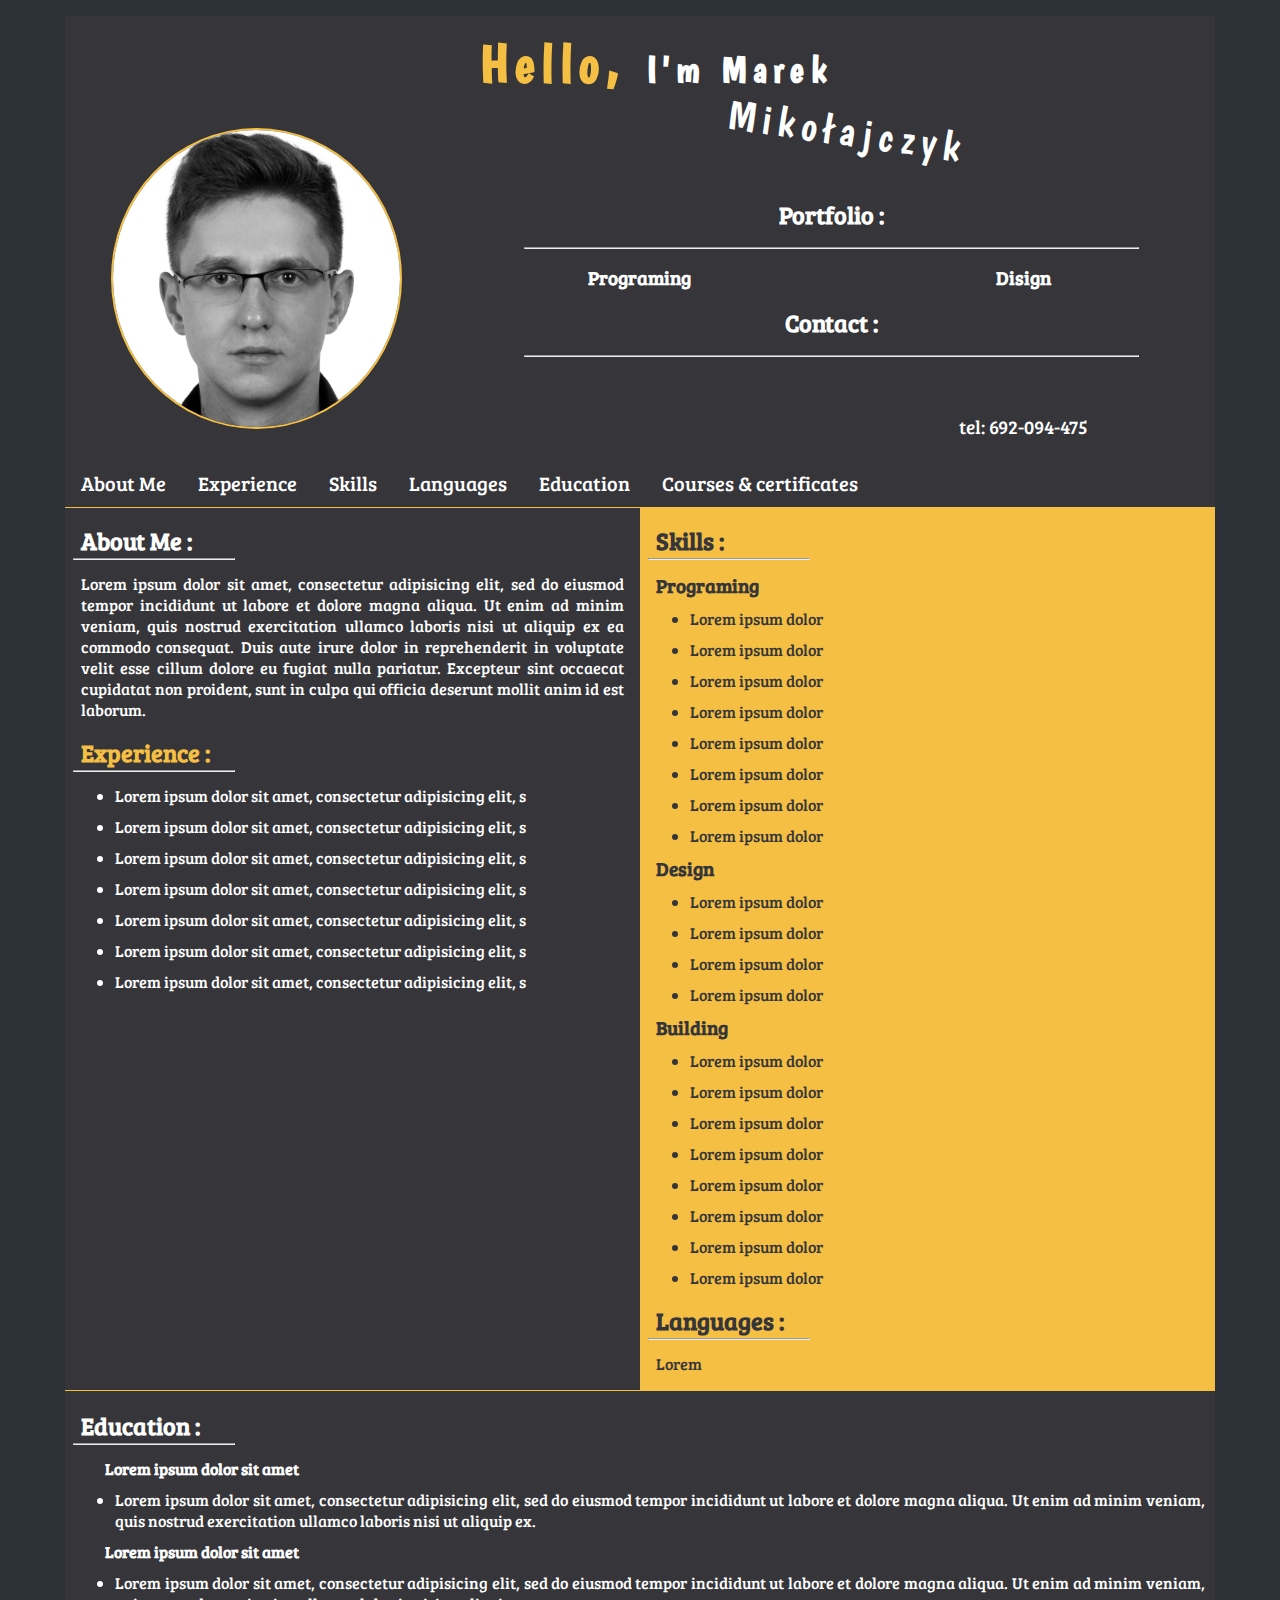
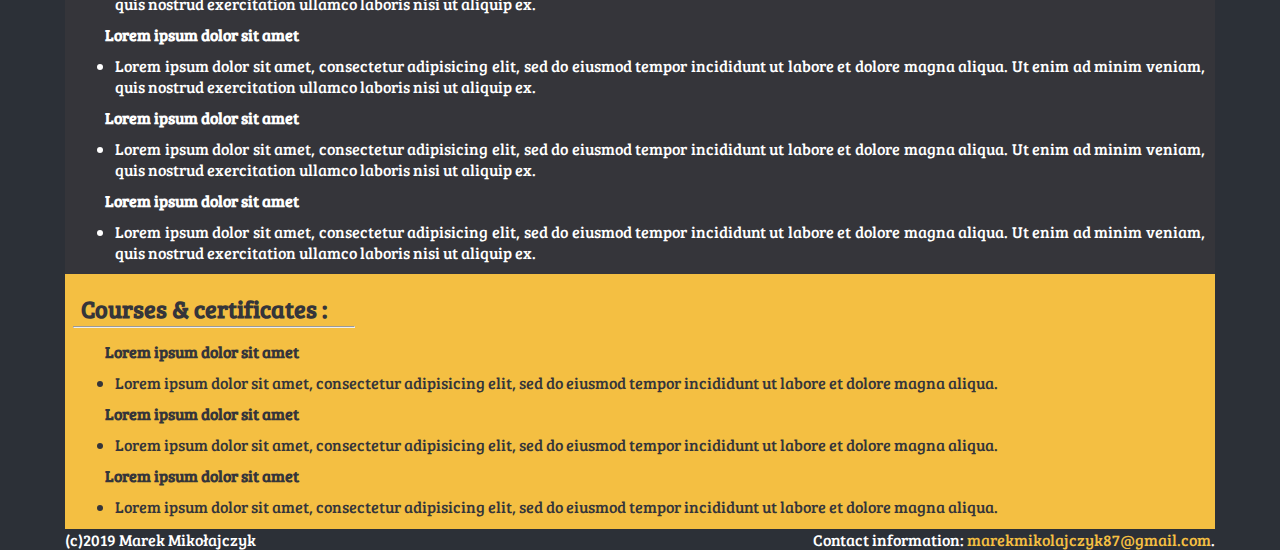
==== index.html @ c8427c33 "wersja full screen" ====
<!DOCTYPE html>
<html lang="en">

<head>
  <meta charset="utf-8">
  <meta name="viewport" content="width=device-width, initial-scale=1.0">
  <meta http-equiv="X-UA-Compatible" content="ie=edge">
  <link rel="stylesheet" href="style.css">
  <link rel="stylesheet" href="https://use.fontawesome.com/releases/v5.7.0/css/all.css" integrity="sha384-lZN37f5QGtY3VHgisS14W3ExzMWZxybE1SJSEsQp9S+oqd12jhcu+A56Ebc1zFSJ" crossorigin="anonymous">
  <link href="https://fonts.googleapis.com/css?family=Boogaloo" rel="stylesheet">
  <title>Curriculum vitae Marek Mikołajcyk</title>
</head>



<body>
  <!-- Showecase -->
  <div id="Showecase">
    <header>
      <div>
        <h1>Hello, <span>I'm Marek</span></h1>
      </div>
      <div class="header-box">
        <div class="box1 wr">
          <img src="img/mar.jpg" alt="Marek Mikołajczyk">
        </div>
        <div class="box2 wr">
          <span>Mikołajczyk</span>
        </div>
        <div class="box3 wr al">
          <!-- inside grid box3 -->
          <div>
            <h2>Portfolio :</h2>
            <hr>
          </div>

          <div class="inside-grid">
            <div class="b1">
              <h3>Programing</h3>
              <div class="icons">
                <a href="https://github.com/wolfkitten" target="_blank"><i class="fab fa-github-square"></i></a>
              </div>
            </div>
            <div class="b2">
              <h3>Disign</h3>
              <a href="#"><i class="fas fa-object-group"></i></a>
            </div>
          </div>

          <div>
            <h2>Contact :</h2>
            <hr>
          </div>

          <div class="inside-grid">
            <div class="b1">
              <div class="icons">
                <a href="mailto:marekmikolajczyk87@gmail.com"><i class="fab fa-google-plus-square"></i></a>
              </div>
            </div>
            <div class="b2">
              <p>tel: 692-094-475</p>
            </div>
          </div>



        </div>
      </div>
    </header>
  </div>

  <!-- nav -->
  <div id="nav">
    <div class="nav-box">

      <ul>
        <li><a href="#About Me">About Me</a>
        <li><a href="#Experience">Experience</a>
        <li><a href="#Skills">Skills</a>
        <li><a href="#Languages">Languages</a>
        <li><a href="#Education">Education</a>
        <li><a href="#Courses & certificates">Courses & certificates</a>
      </ul>

    </div>
  </div>

<!-- main -->
<main>
  <!-- section-a -->
  <section id="section-a" class="grid">
    <!-- section-a-container-left -->
    <div class="container-left wr">
      <div class="cicle-btw"></div>
      <h2 id="About Me">About Me :</h2>
      <hr>
      <p>Lorem ipsum dolor sit amet, consectetur adipisicing elit, sed do eiusmod tempor incididunt ut labore et dolore magna aliqua. Ut enim ad minim veniam, quis nostrud exercitation ullamco laboris nisi ut aliquip ex ea commodo consequat. Duis aute irure dolor in reprehenderit in voluptate velit esse cillum dolore eu fugiat nulla pariatur. Excepteur sint occaecat cupidatat non proident, sunt in culpa qui officia deserunt mollit anim id est laborum.</p>

      <div class="cicle-btw"></div>
      <h2 id="Experience">Experience :</h2>
      <hr>

      <ul>
        <li>Lorem ipsum dolor sit amet, consectetur adipisicing elit, s</li>
        <li>Lorem ipsum dolor sit amet, consectetur adipisicing elit, s</li>
        <li>Lorem ipsum dolor sit amet, consectetur adipisicing elit, s</li>
        <li>Lorem ipsum dolor sit amet, consectetur adipisicing elit, s</li>
        <li>Lorem ipsum dolor sit amet, consectetur adipisicing elit, s</li>
        <li>Lorem ipsum dolor sit amet, consectetur adipisicing elit, s</li>
        <li>Lorem ipsum dolor sit amet, consectetur adipisicing elit, s</li>
      </ul>
    </div>

      <!-- section-a-container-right -->
    <div class="container-right wr">
      <div class="cicle-btw"></div>
      <h2 id="Skills">Skills :</h2>
      <hr>
      <h3>Programing</h3>
      <ul>
        <li>Lorem ipsum dolor</li>
        <li>Lorem ipsum dolor</li>
        <li>Lorem ipsum dolor</li>
        <li>Lorem ipsum dolor</li>
        <li>Lorem ipsum dolor</li>
        <li>Lorem ipsum dolor</li>
        <li>Lorem ipsum dolor</li>
        <li>Lorem ipsum dolor</li>
      </ul>
      <h3>Design</h3>
      <ul>
        <li>Lorem ipsum dolor</li>
        <li>Lorem ipsum dolor</li>
        <li>Lorem ipsum dolor</li>
        <li>Lorem ipsum dolor</li>
      </ul>
      <h3>Building</h3>
      <ul>
        <li>Lorem ipsum dolor</li>
        <li>Lorem ipsum dolor</li>
        <li>Lorem ipsum dolor</li>
        <li>Lorem ipsum dolor</li>
        <li>Lorem ipsum dolor</li>
        <li>Lorem ipsum dolor</li>
        <li>Lorem ipsum dolor</li>
        <li>Lorem ipsum dolor</li>
      </ul>

      <div class="cicle-btw"></div>
      <h2 id="Languages">Languages :</h2>
      <hr>
      <div class="progres-cicle"></div>
      <p>Lorem </p>
    </div>
  </section>

<!-- section-b -->
  <section id="section-b">
    <div class="container-bottom wr">
      <h2 id="Education">Education :</h2>
      <hr>
      <ul>
        <h4>Lorem ipsum dolor sit amet</h4>
        <li>Lorem ipsum dolor sit amet, consectetur adipisicing elit, sed do eiusmod tempor incididunt ut labore et dolore magna aliqua. Ut enim ad minim veniam, quis nostrud exercitation ullamco laboris nisi ut aliquip ex.</li>
        <h4>Lorem ipsum dolor sit amet</h4>
        <li>Lorem ipsum dolor sit amet, consectetur adipisicing elit, sed do eiusmod tempor incididunt ut labore et dolore magna aliqua. Ut enim ad minim veniam, quis nostrud exercitation ullamco laboris nisi ut aliquip ex.</li>
        <h4>Lorem ipsum dolor sit amet</h4>
        <li>Lorem ipsum dolor sit amet, consectetur adipisicing elit, sed do eiusmod tempor incididunt ut labore et dolore magna aliqua. Ut enim ad minim veniam, quis nostrud exercitation ullamco laboris nisi ut aliquip ex.</li>
        <h4>Lorem ipsum dolor sit amet</h4>
        <li>Lorem ipsum dolor sit amet, consectetur adipisicing elit, sed do eiusmod tempor incididunt ut labore et dolore magna aliqua. Ut enim ad minim veniam, quis nostrud exercitation ullamco laboris nisi ut aliquip ex.</li>
        <h4>Lorem ipsum dolor sit amet</h4>
        <li>Lorem ipsum dolor sit amet, consectetur adipisicing elit, sed do eiusmod tempor incididunt ut labore et dolore magna aliqua. Ut enim ad minim veniam, quis nostrud exercitation ullamco laboris nisi ut aliquip ex.</li>
      </ul>
    </div>
  </section>

  <!-- section-c -->
  <section id="section-c">
    <div class="container-bottom wr">
      <h2 id="Courses & certificates">Courses & certificates :</h2>
      <hr>
      <ul>
        <h4>Lorem ipsum dolor sit amet</h4>
        <li>Lorem ipsum dolor sit amet, consectetur adipisicing elit, sed do eiusmod tempor incididunt ut labore et dolore magna aliqua.</li>
        <h4>Lorem ipsum dolor sit amet</h4>
        <li>Lorem ipsum dolor sit amet, consectetur adipisicing elit, sed do eiusmod tempor incididunt ut labore et dolore magna aliqua.</li>
        <h4>Lorem ipsum dolor sit amet</h4>
        <li>Lorem ipsum dolor sit amet, consectetur adipisicing elit, sed do eiusmod tempor incididunt ut labore et dolore magna aliqua.</li>
    </ul>
    </div>
  </section>
</main>

<!-- footer -->
<footer id="footer">
  <div class="wr">
    <p>(c)2019 Marek Mikołajczyk</p>
    <p>Contact information: <a href="mailto:marekmikolajczyk87@gmail.com">marekmikolajczyk87@gmail.com</a>.</p>
  </div>
</footer>
</body>


</html>
---- style.css ----
@import url('https://fonts.googleapis.com/css?family=Bree+Serif');
/* structural code */

body{
  background: #2c3037;
  font-family: 'Bree Serif', serif,'Lato', sans-serif;
  margin: auto;
  color: #fff;
  text-align: justify;
  max-width: 1150px;
}

/* image */
img{

  display: block;
  width: 75%;
  height: auto;
  border: 2px solid #f4bf42;
  border-radius: 50%;
  margin: 30px auto;
}

/* text opction */
h1{
  font-family: 'Boogaloo',Arial, Helvetica,sans-serif;
  letter-spacing: 0.4rem;
  color: #f4bf42;
  padding: 1rem;
  font-size: 3.3rem;
  margin-bottom: -0.8rem;
  margin-top: 1rem;
  width: 100%;
  text-align: center;
}

h2{
  margin: 1rem;
}

h3{
  margin: 0 1rem;
}

h4{
  margin: 0;
}

p{
  margin: 1rem;
}

ul{
  margin: 0;
}

li{
  margin: 10px;
}

span{
  color: #fff;
  font-size: 2.3rem;
}

.box2 span{
  font-family: 'Boogaloo',Arial, Helvetica,sans-serif;
  letter-spacing: 0.4rem;
  font-size: 2.6rem;
}

hr{
  width: 17.5rem;
  margin-top: -15px;
  float: left;
  margin-left: 0.5rem;
  color: #f4bf42;
}

.al{
  text-align: center;
}

#Experience{
  color: #f4bf42;
}

.wr{3
  padding: 0 1rem;
}
/* icons  gmail github disign*/
.fab{
  color: #fff;
  font-size: 5rem;
  margin: 1rem 0 ;
  text-decoration: none;
}

.fab:hover{
  color: #f4bf42;
}

.fas{
  color: #fff;
  font-size: 5rem;
  margin: 1rem 0 ;
  text-decoration: none;
}

.fas:hover{
  color: #f4bf42;
}


/* Showecase */
#Showecase{
  width: 100%;
  background: #35353A;
}

/* header grid box */
.header-box{
  display: grid;
  grid-template-columns: 1fr 2fr;
}

.box1{
  grid-column: 1;
  grid-row: 1/4;
  margin left: auto;
  margin-right: auto;

}

.box2{
  grid-column: 2;
  grid-row: 1;
  text-align: center;
  padding-top: 0.6rem;
  position: relative;
  height: 3rem;
  margin-bottom: 1.5rem;
}

/* name positon-rolate */
.box2 span{
  position: absolute;
  transform: rotate(8deg);
  transform-origin: 5rem -45rem;
}

.box3{

  grid-column: 2;
  grid-row: 2/4;
}

.inside-grid{
  display: grid;
  grid-template-columns: repeat(2,1fr);
}

.b1{
  grid-column: 1;
}

.b2{
  grid-column: 2;
}

.b2 p{
  font-size: 1.2rem;
  margin-top: 2.5rem;
}

.b2 a{
  text-decoration: none;
  color: #fff;
  font-size: 1.2rem;
}

.b2 a:hover{
  display: block;
  color: #f4bf42;
  height: 45px;
}

.box3 hr{
  float: inherit;
  margin: 0 auto 1rem auto;
  width: 80%;
}

/* nav */
#nav{
  background: #35353A;
}

.nav-box ul{
  list-style-type: none;
  margin: 0;
  padding: 0;
  text-align: left;

}

.nav-box ul li{
  display: inline-block;
  background: #35353A;
  font-size: 1.1rem;
  margin: 0;
  font-size: 1.25rem;
}

.nav-box a{
  display: inline-block;
  text-decoration: none;
  padding: 10px;
  color: #fff;
  padding-left: 1rem;
  padding-right: 1rem;
}

.nav-box a:hover{
  background: #f4bf42;
  color: #35353A;
}

/* main */
/* section-a */
#section-a.grid{
  display: grid;
  grid-template-columns: repeat(2,1fr);
  border-top: 1px solid #f4bf42;
}

#section-a.grid hr{
  width: 10rem;
}


#section-a .container-left{
  grid-column: 1;
  background: #35353A;
}

#section-a .container-right{
  grid-column: 2;
  background: #f4bf42;
  color: #35353A;
}

#section-a .container-right hr{
  color: #35353A;
}

/* section-b */
#section-b{
  background: #35353A;
  margin: 0;
  padding: 0.1rem 0;
  border-top: 1px solid #f4bf42;
}

#section-b hr{
  width: 10rem;
}

/* section-c */
#section-c{
  background: #f4bf42;
  color: #35353A;
  padding: 0.1rem 0;
}

/* footer */
#footer{
  text-align: center;
  color: #fff;
  background: #35353A;
}

#footer a{
  text-decoration: none;
  color: #f4bf42;
}

#footer p{
  margin: 0;
  display: inline;
}

#footer p:first-child{
  float: left;
}

#footer p:last-child{
  float: right;
}
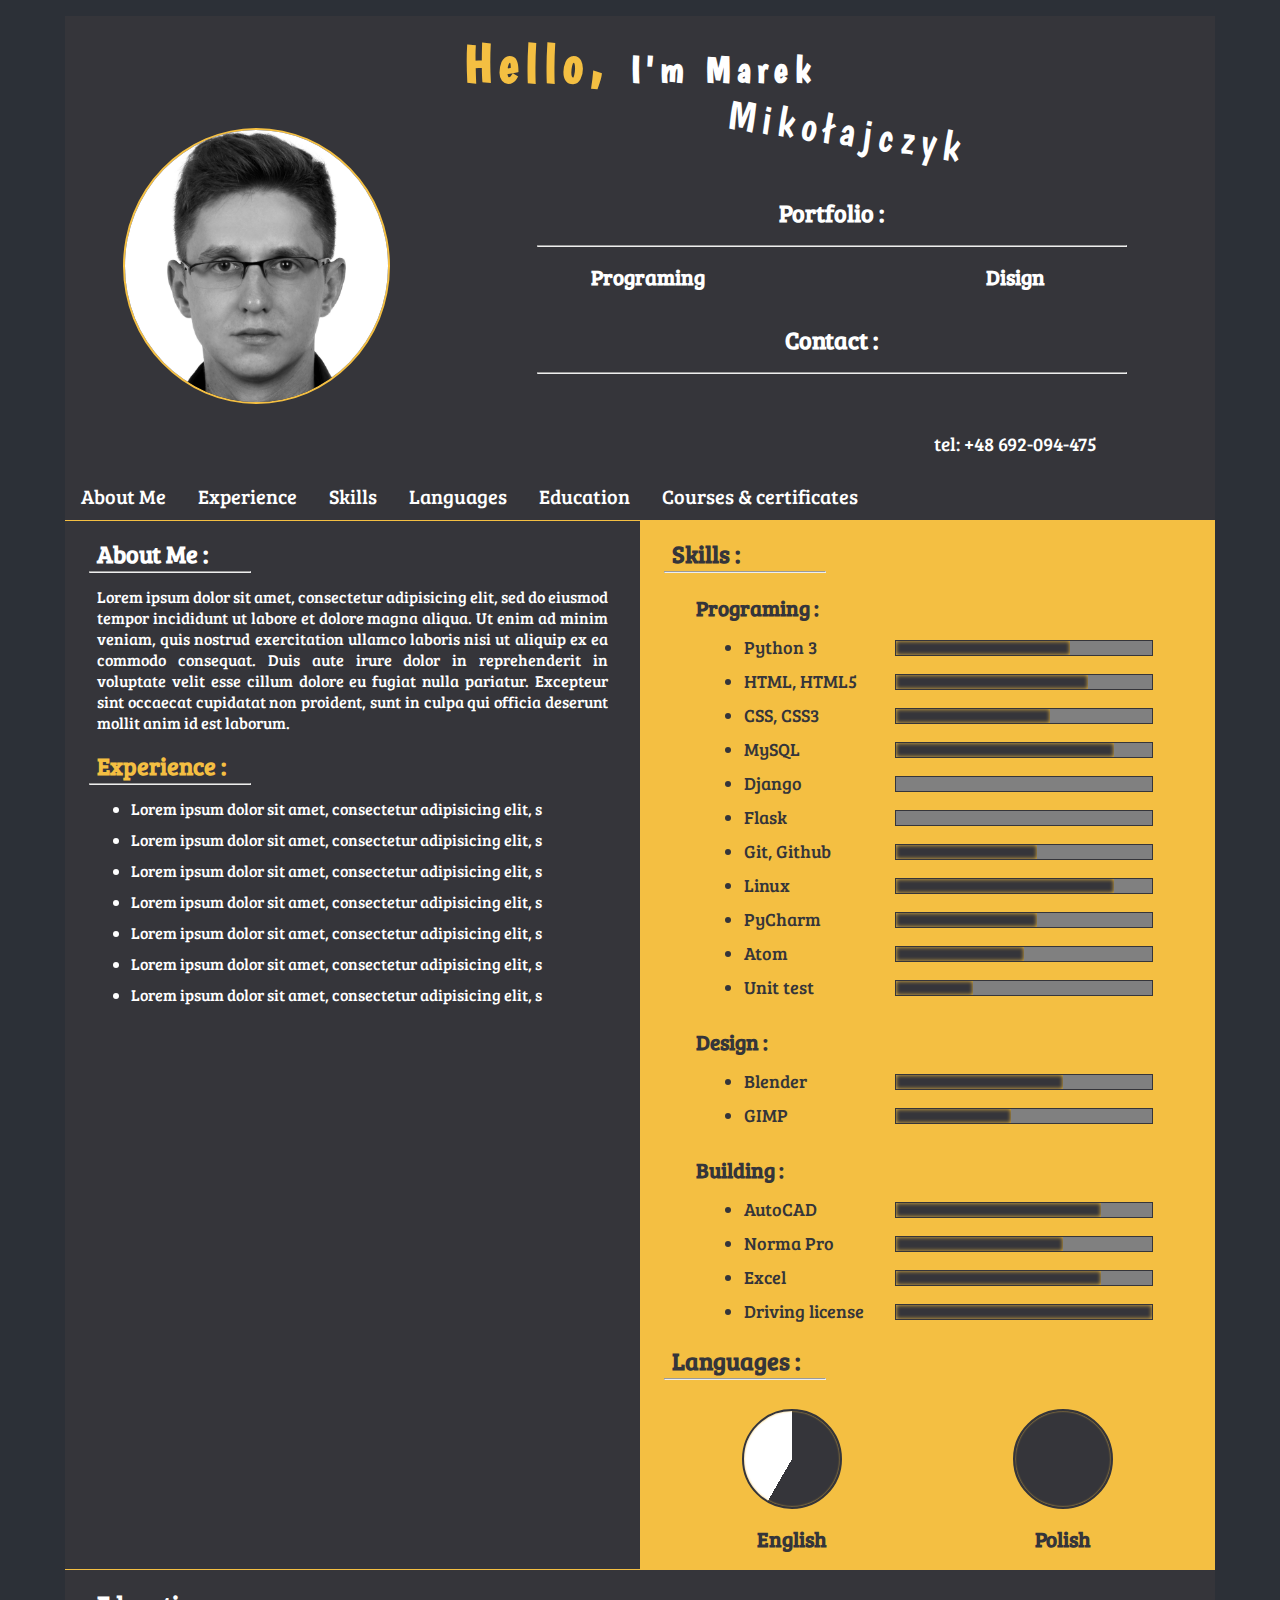
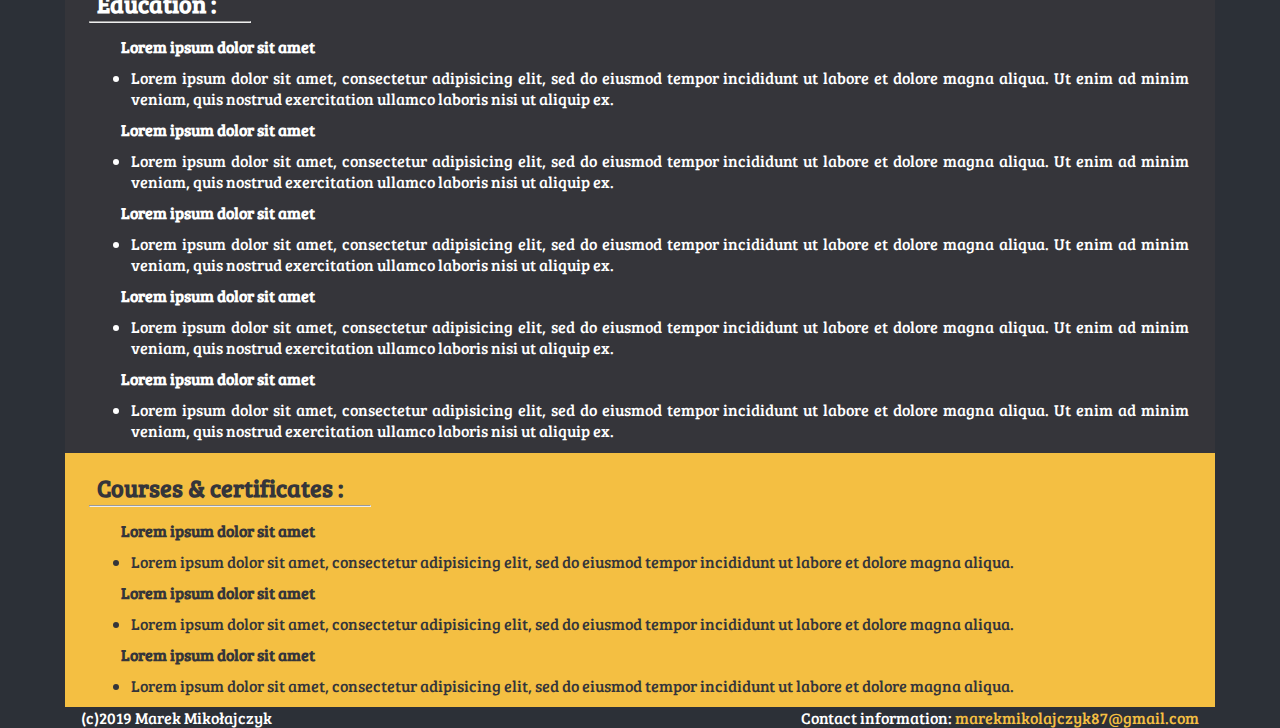
==== commit 086119ac: "ustawiono resposywność" ====
--- a/index.html
+++ b/index.html
@@ -10,7 +10,6 @@
   <link href="https://fonts.googleapis.com/css?family=Boogaloo" rel="stylesheet">
   <title>Curriculum vitae Marek Mikołajcyk</title>
 </head>
-
 
 
 <body>
@@ -59,11 +58,9 @@
               </div>
             </div>
             <div class="b2">
-              <p>tel: 692-094-475</p>
+              <p>tel: +48 692-094-475</p>
             </div>
           </div>
-
-
 
         </div>
       </div>
@@ -92,12 +89,10 @@
   <section id="section-a" class="grid">
     <!-- section-a-container-left -->
     <div class="container-left wr">
-      <div class="cicle-btw"></div>
       <h2 id="About Me">About Me :</h2>
       <hr>
       <p>Lorem ipsum dolor sit amet, consectetur adipisicing elit, sed do eiusmod tempor incididunt ut labore et dolore magna aliqua. Ut enim ad minim veniam, quis nostrud exercitation ullamco laboris nisi ut aliquip ex ea commodo consequat. Duis aute irure dolor in reprehenderit in voluptate velit esse cillum dolore eu fugiat nulla pariatur. Excepteur sint occaecat cupidatat non proident, sunt in culpa qui officia deserunt mollit anim id est laborum.</p>
 
-      <div class="cicle-btw"></div>
       <h2 id="Experience">Experience :</h2>
       <hr>
 
@@ -114,44 +109,189 @@
 
       <!-- section-a-container-right -->
     <div class="container-right wr">
-      <div class="cicle-btw"></div>
       <h2 id="Skills">Skills :</h2>
       <hr>
-      <h3>Programing</h3>
-      <ul>
-        <li>Lorem ipsum dolor</li>
-        <li>Lorem ipsum dolor</li>
-        <li>Lorem ipsum dolor</li>
-        <li>Lorem ipsum dolor</li>
-        <li>Lorem ipsum dolor</li>
-        <li>Lorem ipsum dolor</li>
-        <li>Lorem ipsum dolor</li>
-        <li>Lorem ipsum dolor</li>
-      </ul>
-      <h3>Design</h3>
-      <ul>
-        <li>Lorem ipsum dolor</li>
-        <li>Lorem ipsum dolor</li>
-        <li>Lorem ipsum dolor</li>
-        <li>Lorem ipsum dolor</li>
-      </ul>
-      <h3>Building</h3>
-      <ul>
-        <li>Lorem ipsum dolor</li>
-        <li>Lorem ipsum dolor</li>
-        <li>Lorem ipsum dolor</li>
-        <li>Lorem ipsum dolor</li>
-        <li>Lorem ipsum dolor</li>
-        <li>Lorem ipsum dolor</li>
-        <li>Lorem ipsum dolor</li>
-        <li>Lorem ipsum dolor</li>
-      </ul>
-
-      <div class="cicle-btw"></div>
+      <!-- progrming progeres bar -->
+      <h3>Programing :</h3>
+      <ul>
+        <div class="inside-grid">
+          <div>
+            <li>Python 3</li>
+          </div>
+          <div class="progres">
+            <progress min="0" value="68" max="100"></progress>
+          </div>
+        </div>
+
+        <div class="inside-grid">
+          <div>
+            <li>HTML, HTML5</li>
+          </div>
+          <div class="progres">
+            <progress min="0" value="75" max="100"></progress>
+          </div>
+        </div>
+
+        <div class="inside-grid">
+          <div>
+            <li>CSS, CSS3</li>
+          </div>
+          <div class="progres">
+            <progress min="0" value="60" max="100"></progress>
+          </div>
+        </div>
+
+        <div class="inside-grid">
+          <div>
+            <li>MySQL</li>
+          </div>
+          <div class="progres">
+            <progress min="0" value="85" max="100"></progress>
+          </div>
+        </div>
+
+        <div class="inside-grid">
+          <div>
+            <li>Django</li>
+          </div>
+          <div class="progres">
+            <progress min="0" value="0" max="100"></progress>
+          </div>
+        </div>
+
+        <div class="inside-grid">
+          <div>
+            <li>Flask</li>
+          </div>
+          <div class="progres">
+            <progress min="0" value="0" max="100"></progress>
+          </div>
+        </div>
+
+        <div class="inside-grid">
+          <div>
+            <li>Git, Github</li>
+          </div>
+          <div class="progres">
+            <progress min="0" value="55" max="100"></progress>
+          </div>
+        </div>
+
+        <div class="inside-grid">
+          <div>
+            <li>Linux</li>
+          </div>
+          <div class="progres">
+            <progress min="0" value="85" max="100"></progress>
+          </div>
+        </div>
+
+        <div class="inside-grid">
+          <div>
+            <li>PyCharm</li>
+          </div>
+          <div class="progres">
+            <progress min="0" value="55" max="100"></progress>
+          </div>
+        </div>
+
+        <div class="inside-grid">
+          <div>
+            <li>Atom</li>
+          </div>
+          <div class="progres">
+            <progress min="0" value="50" max="100"></progress>
+          </div>
+        </div>
+
+        <div class="inside-grid">
+          <div>
+            <li>Unit test</li>
+          </div>
+          <div class="progres">
+            <progress min="0" value="30" max="100"></progress>
+          </div>
+        </div>
+      </ul>
+
+      <!-- disign progeres bar -->
+      <h3>Design :</h3>
+      <ul>
+        <div class="inside-grid">
+          <div>
+            <li>Blender</li>
+          </div>
+          <div class="progres">
+            <progress min="0" value="65" max="100"></progress>
+          </div>
+        </div>
+
+        <div class="inside-grid">
+          <div>
+            <li>GIMP</li>
+          </div>
+          <div class="progres">
+            <progress min="0" value="45" max="100"></progress>
+          </div>
+        </div>
+      </ul>
+
+      <!-- Building progeres bar -->
+      <h3>Building :</h3>
+      <ul>
+        <div class="inside-grid">
+          <div>
+            <li>AutoCAD</li>
+          </div>
+          <div class="progres">
+            <progress min="0" value="80" max="100"></progress>
+          </div>
+        </div>
+
+        <div class="inside-grid">
+          <div>
+            <li>Norma Pro</li>
+          </div>
+          <div class="progres">
+            <progress min="0" value="65" max="100"></progress>
+          </div>
+        </div>
+
+        <div class="inside-grid">
+          <div>
+            <li>Excel</li>
+          </div>
+          <div class="progres">
+            <progress min="0" value="80" max="100"></progress>
+          </div>
+        </div>
+
+        <div class="inside-grid">
+          <div>
+            <li>Driving license</li>
+          </div>
+          <div class="progres">
+            <progress min="0" value="100" max="100"></progress>
+          </div>
+        </div>
+      </ul>
+
+      <!-- language -->
       <h2 id="Languages">Languages :</h2>
       <hr>
-      <div class="progres-cicle"></div>
-      <p>Lorem </p>
+      <!-- circle  Languages-->
+      <div class="inside-grid">
+        <div>
+          <pie class="proc65"></pie>
+          <h3>English</h3>
+        </div>
+
+        <div>
+          <pie class="proc100"></pie>
+          <h3>Polish</h3>
+        </div>
+      </div>
+
     </div>
   </section>
 
@@ -196,7 +336,7 @@
 <footer id="footer">
   <div class="wr">
     <p>(c)2019 Marek Mikołajczyk</p>
-    <p>Contact information: <a href="mailto:marekmikolajczyk87@gmail.com">marekmikolajczyk87@gmail.com</a>.</p>
+    <p>Contact information: <a href="mailto:marekmikolajczyk87@gmail.com">marekmikolajczyk87@gmail.com</a></p>
   </div>
 </footer>
 </body>
--- a/style.css
+++ b/style.css
@@ -26,7 +26,7 @@
   font-family: 'Boogaloo',Arial, Helvetica,sans-serif;
   letter-spacing: 0.4rem;
   color: #f4bf42;
-  padding: 1rem;
+  padding: 1rem 0;
   font-size: 3.3rem;
   margin-bottom: -0.8rem;
   margin-top: 1rem;
@@ -39,7 +39,9 @@
 }
 
 h3{
-  margin: 0 1rem;
+  margin: 1.5rem auto 0.5rem 2.5rem;
+  font-size: 1.3rem;
+
 }
 
 h4{
@@ -85,9 +87,10 @@
   color: #f4bf42;
 }
 
-.wr{3
+.wr{
   padding: 0 1rem;
 }
+
 /* icons  gmail github disign*/
 .fab{
   color: #fff;
@@ -110,7 +113,6 @@
 .fas:hover{
   color: #f4bf42;
 }
-
 
 /* Showecase */
 #Showecase{
@@ -254,6 +256,76 @@
   color: #35353A;
 }
 
+.inside-grid li{
+  font-size: 1.1rem;
+  font-weight: 500;
+  margin: 5px auto 5px 3rem;
+  min-width: 215px;
+}
+
+.progres{
+  margin: auto 0 auto -4rem;
+}
+
+progress[value]{
+  width: 85%;
+  height: 1rem;
+  background-color: #fff;;
+  -webkit-appearance: none;
+  -moz-appearance: none;
+  appearance: none;
+  border: 1px solid #35353A;
+  box-shadow: 0 0px 2px #35353A inset;
+}
+
+/* color progress bar broswer */
+progress::-moz-progress-bar {
+  background: #35353A;
+  box-shadow: 0px 0px 4px #f4bf42 inset;
+}
+
+progress::-webkit-progress-value {
+  background: #35353A;
+  box-shadow: 0px 0px 4px #f4bf42 inset;
+}
+progress {
+   color: #35353A;
+   box-shadow: 0px 0px 4px #f4bf42 inset;
+ }
+
+
+/* circle bar  language*/
+pie {
+    width: 6em;
+    height: 6em;
+    display: block;
+    border-radius: 50%;
+    background-color: #35353A;
+    border: 2px solid #35353A;
+    margin: 1em auto;
+
+}
+
+.proc65 {
+  box-shadow: 0 0px 2px #f4bf42 inset;
+  background-image:
+      linear-gradient(120deg, transparent 50%, #35353A 50% ),
+      linear-gradient(90deg, white 50%, transparent 50%);
+}
+
+.proc100{
+  box-shadow: 0 0px 2px #f4bf42 inset;
+  background-image:
+      linear-gradient(120deg, transparent 50%, #35353A 50% ),
+}
+
+.inside-grid h3{
+  margin: 0;
+  text-align: center;
+  margin-bottom: 1rem;
+}
+
+
 /* section-b */
 #section-b{
   background: #35353A;
@@ -297,3 +369,65 @@
 #footer p:last-child{
   float: right;
 }
+
+/* next divice */
+@media screen and (max-width: 1150px) {
+    .header-box{
+      grid-template-columns: 1fr 1fr;
+    }
+}
+
+@media screen and (max-width: 820px) {
+  .header-box{
+    grid-template-columns: 1fr;
+  }
+  .box1{
+    grid-row: auto;;
+  }
+
+  .box2{
+    grid-column: auto;
+  }
+
+  .box3{
+    grid-column: auto;
+    grid-row: auto;
+  }
+
+  .nav-box ul{
+    text-align: center;
+  }
+
+  .nav-box ul li{
+    display:flex;
+  }
+
+  .nav-box a{
+    width: 100%;
+  }
+}
+
+@media screen and (max-width: 680px) {
+  #section-a.grid{
+    grid-template-columns: 1fr;
+  }
+
+  #section-a .container-right{
+  grid-column: auto;
+  }
+
+  #footer p{
+    margin: 0;
+    display: grid;
+
+  }
+
+  #footer p:first-child{
+    float: none;
+    text-align: center;
+  }
+
+  #footer p:last-child{
+    float: none;
+    text-align: center;
+}
